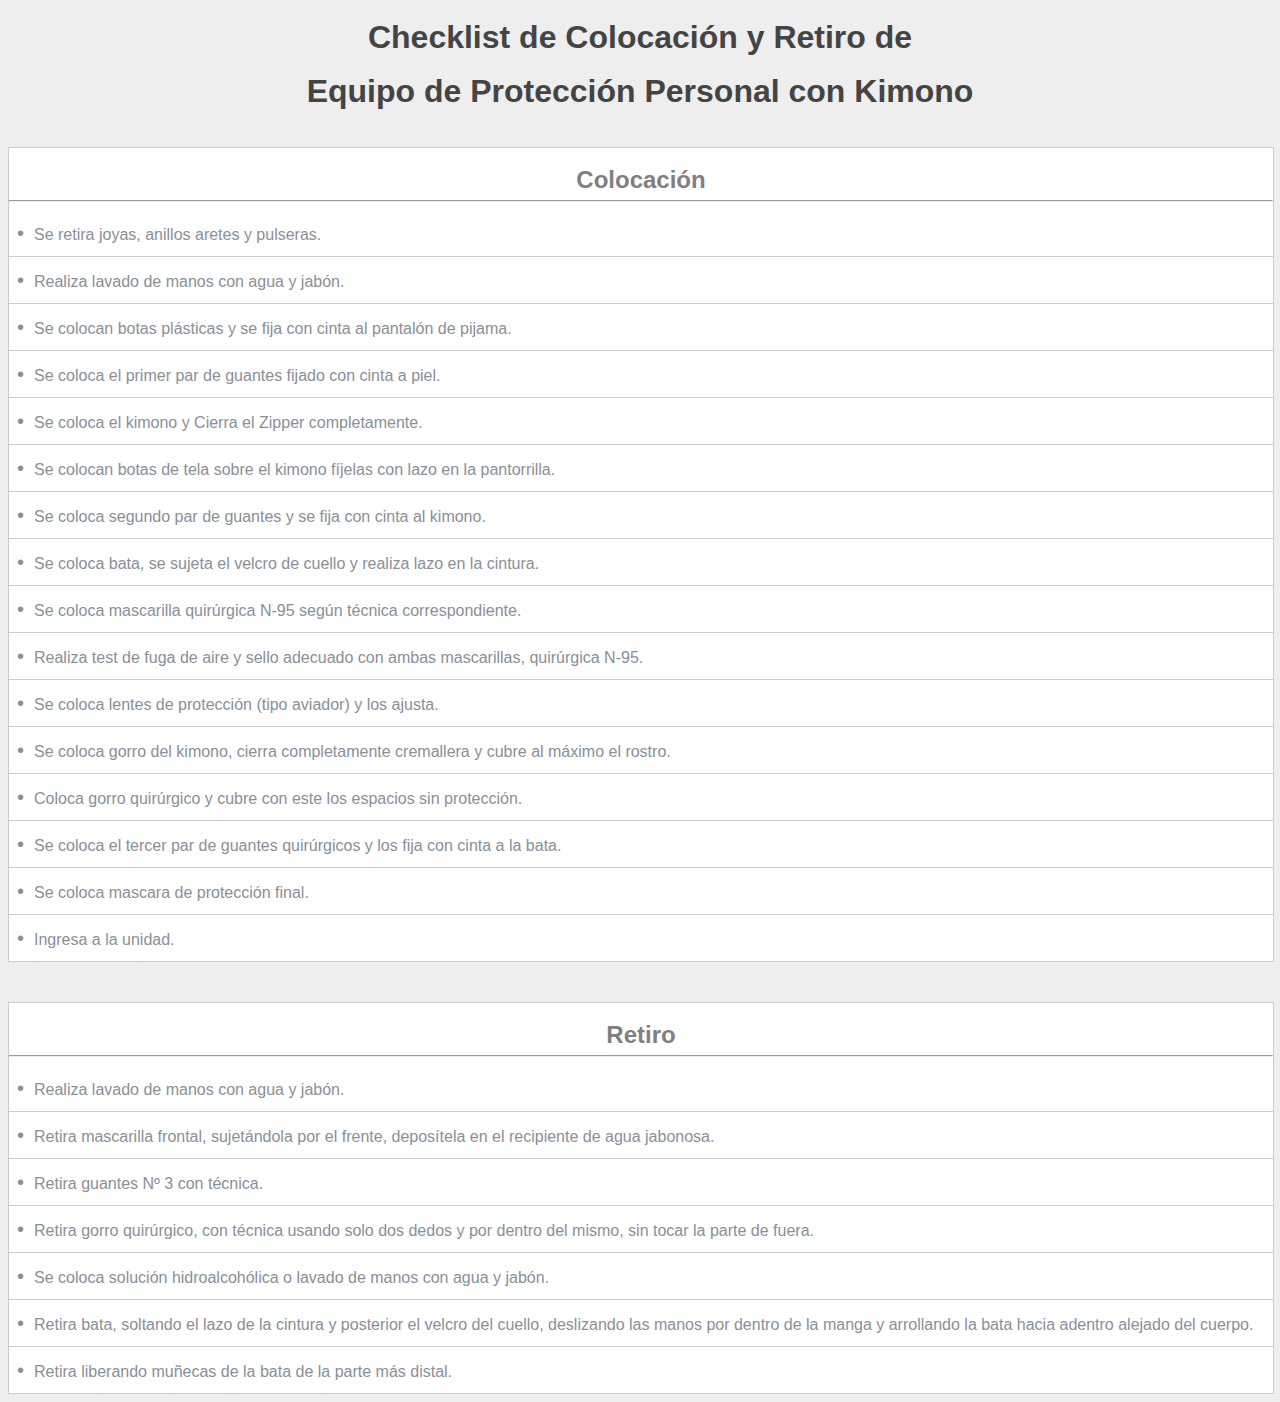
==== kimono/index.html @ dfc2e404 "Kimono checklist" ====
<!doctype html>

<html lang="en">
<head>
  <meta charset="utf-8">

  <title>Checklist de Colocación y Retiro de Equipo de Protección Personal con Kimono</title>
  <meta name="author" content="cdeliens@gmail.com">

  <style>
      body {
  background: #eee;
  color: #444;
  font-family: 'Helvetica', arial, sans-serif;
}
.container {
  background: #fff;
  width: 100%;
  display: table;
  margin: 0 auto;
  margin-top: 40px;
  border: 1px solid #cfcbcc;
}
input {
  border: none;
  display: block;
  width: 98.4%;
  line-height: 1.5;
  padding: 8px 0 8px 10px;
  border-bottom: 1px solid #cfcbcc;
  outline: 0;
}
h1, h2 {
  text-align: center;
  margin-bottom: 0px;
  line-height: 1;
}
h2 {
  color: gray;
}
ul {
  list-style: none;
  margin: 0;
  padding: 0;
}
ul li {
  color: #899098;
  font-weight: 400;
  border-bottom: 1px solid #cfcbcc;
  line-height: 1.5;
  padding: 8px 8px;
  
}
ul li span {
  padding-left: 20px;
  white-space: pre-wrap;
  display: flex;
  
}
ul li:before {
  content: "\2022";
  padding: 10px 10px 0px 0px;
  font-size: 20px;
}
ul li:hover {
  cursor: pointer;
}
ul li:last-child {
  border-bottom: none;
}
.checked {
  color: green;
}
.checked:before {
  content: "\2713";
  padding: 10px 10px 0px 0px;
  font-size: 20px;
}
.checked:hover {
  text-decoration: none;
}

  </style>

</head>

<body>
    <h1>Checklist de Colocación y Retiro de</h1>
<h1>Equipo de Protección Personal con Kimono</h1>

<div class="container">
  <h2>Colocación</h2>
  <hr>
  <ul id="placement-list"></ul>
</div>

<div class="container">
    <h2>Retiro</h2>
    <hr>
    <ul id="withdraw-list"></ul>
  </div>
  <script>
      (function(){
  
  var placementList = document.querySelector('#placement-list'),
      withdrawList = document.querySelector('#withdraw-list')

  function store() {
      window.localStorage.placementList = placementList.innerHTML;
  }

  function  handleClick(e){
      var t = e.target;
      if(t.classList.contains('checked')){
        t.classList.remove('checked');
      } else {
        t.classList.add('checked');
      }
      store();
  }
  
  placementList.addEventListener('click',function(e){
      handleClick(e)
  },false)

  withdrawList.addEventListener('click',function(e){
      handleClick(e)
  },false)
  

  
  function getValues() {
    var storedPlacementList = window.localStorage.placementList;
    var storedWithdrawList = window.localStorage.withdrawList;
    if(!storedPlacementList || !storedWithdrawList) {
      placementList.innerHTML = '<li>Se retira joyas, anillos aretes y pulseras.</li>'+
                       '<li>Realiza lavado de manos con agua y jabón.</li>'+
                       '<li>Se colocan botas plásticas y se fija con cinta al pantalón de pijama.</li>'+
                       '<li>Se coloca el primer par de guantes fijado con cinta a piel.</li>'+
                       '<li>Se coloca el kimono y Cierra el Zipper completamente.</li>'+
                       '<li>Se colocan botas de tela sobre el kimono fíjelas con lazo en la pantorrilla.</li>'+
                       '<li>Se coloca segundo par de guantes y se fija con cinta al kimono.</li>'+
                       '<li>Se coloca bata, se sujeta el velcro de cuello y realiza lazo en la cintura.</li>'+
                       '<li>Se coloca mascarilla quirúrgica N-95 según técnica correspondiente.</li>'+
                       '<li>Realiza test de fuga de aire y sello adecuado con ambas mascarillas, quirúrgica N-95.</li>'+
                       '<li>Se coloca lentes de protección (tipo aviador) y los ajusta.</li>'+
                       '<li>Se coloca gorro del kimono, cierra completamente cremallera y cubre al máximo el rostro.</li>'+
                       '<li>Coloca gorro quirúrgico y cubre con este los espacios sin protección.</li>'+
                       '<li>Se coloca el tercer par de guantes quirúrgicos y los fija con cinta a la bata.</li>'+
                       '<li>Se coloca mascara de protección final.</li>'+
                       '<li>Ingresa a la unidad.</li>';
      withdrawList.innerHTML = '<li>Realiza lavado de manos con agua y jabón.</li>'+
                       '<li>Retira mascarilla frontal, sujetándola por el frente, deposítela en el recipiente de agua jabonosa.</li>'+
                       '<li>Retira guantes Nº 3 con técnica.</li>'+
                       '<li>Retira gorro quirúrgico, con técnica usando solo dos dedos y por dentro del mismo, sin tocar la parte de fuera.</li>'+
                       '<li>Se coloca solución hidroalcohólica o lavado de manos con agua y jabón.</li>'+
                       '<li>Retira bata, soltando el lazo de la cintura y posterior el velcro del cuello, deslizando las manos por dentro de la manga y arrollando la bata hacia adentro alejado del cuerpo.</li>'+
                       '<li>Retira liberando muñecas de la bata de la parte más distal.</li>'
                       '<li>Se coloca solución hidroalcohólica o lavado de manos con agua y jabón.</li>'+
                       '<li>Retira las botas soltando los lazos con una sola mano y depositándolas en canasta correspondiente.</li>'+
                       '<li>Se coloca solución hidroalcohólica o lavado de manos con agua y jabón.</li>'+
                       '<li>Bajar cremallera del frente del kimono completamente.</li>'+
                       '<li>Retira gorro del kimono metiendo las manos por el cuello abriendo el gorro y liberando los hombros de arriba hacia abajo con movimientos suaves.</li>'+
                       '<li>Sale de la habitación y retira botas plásticas.</li>'+
                       '<li>Se coloca solución hidroalcohólica.</li>'+
                       '<li>Retira guantes Nº 1 según la técnica.</li>'+
                       '<li>Se realiza lavado de manos con agua y jabón técnica médica.</li>';
    }

    else {
      placementList.innerHTML = storedPlacementList;
      withdrawList.innerHTML = storedWithdrawList;
    }
  }
  getValues();
})();
  </script>
</body>
</html>
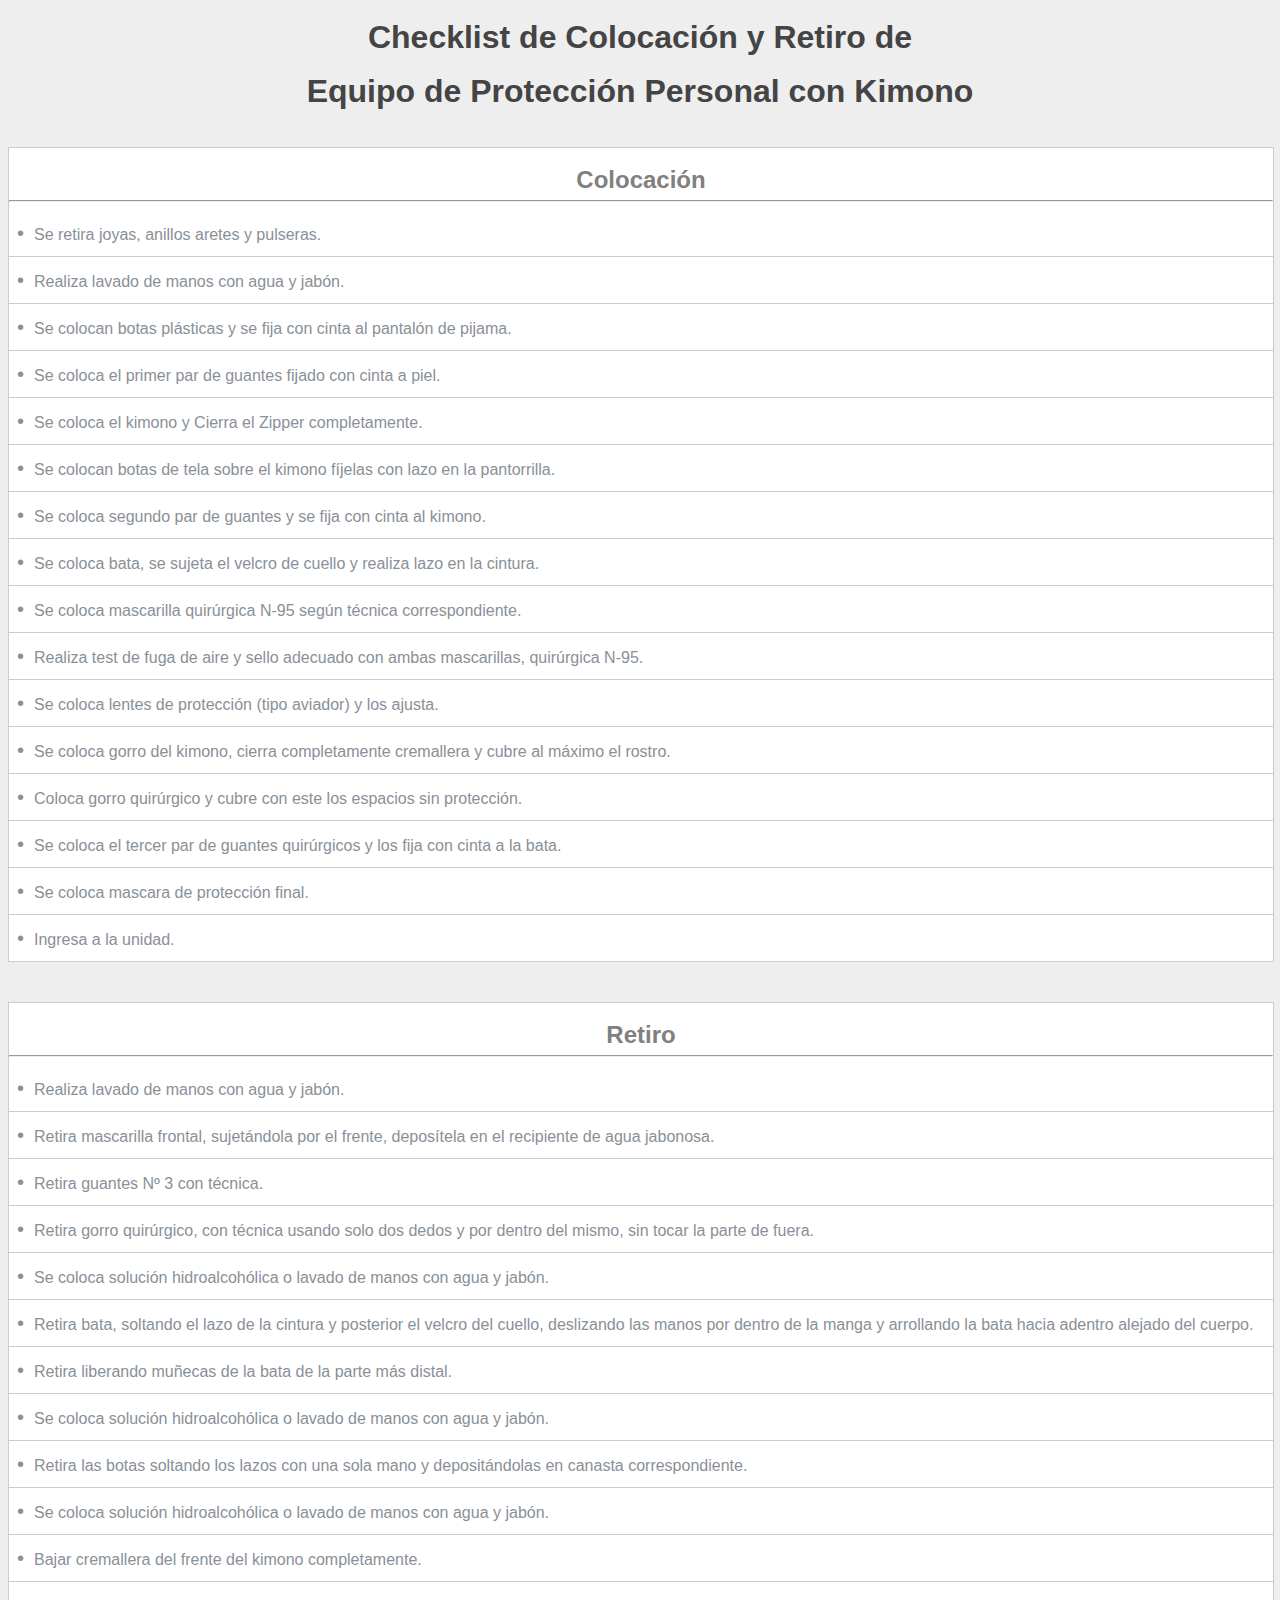
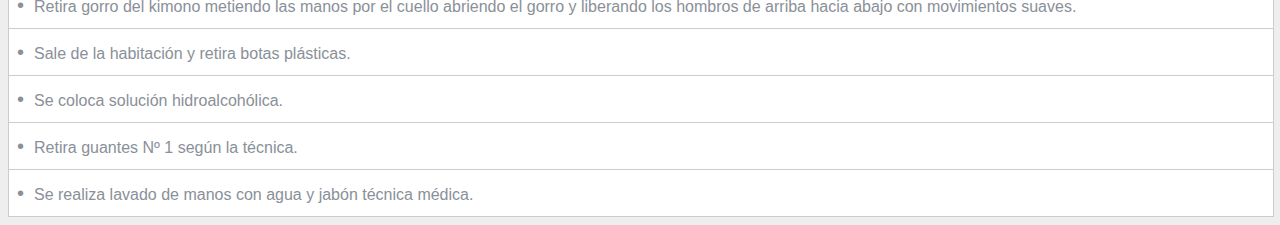
==== commit 7aad6e34: "Fixes concatenation issue" ====
--- a/kimono/index.html
+++ b/kimono/index.html
@@ -105,8 +105,9 @@
   var placementList = document.querySelector('#placement-list'),
       withdrawList = document.querySelector('#withdraw-list')
 
-  function store() {
+  function store(list) {
       window.localStorage.placementList = placementList.innerHTML;
+      window.localStorage.withdrawList = withdrawList.innerHTML;
   }
 
   function  handleClick(e){
@@ -132,7 +133,7 @@
   function getValues() {
     var storedPlacementList = window.localStorage.placementList;
     var storedWithdrawList = window.localStorage.withdrawList;
-    if(!storedPlacementList || !storedWithdrawList) {
+    if(!storedPlacementList && !storedWithdrawList) {
       placementList.innerHTML = '<li>Se retira joyas, anillos aretes y pulseras.</li>'+
                        '<li>Realiza lavado de manos con agua y jabón.</li>'+
                        '<li>Se colocan botas plásticas y se fija con cinta al pantalón de pijama.</li>'+
@@ -155,7 +156,7 @@
                        '<li>Retira gorro quirúrgico, con técnica usando solo dos dedos y por dentro del mismo, sin tocar la parte de fuera.</li>'+
                        '<li>Se coloca solución hidroalcohólica o lavado de manos con agua y jabón.</li>'+
                        '<li>Retira bata, soltando el lazo de la cintura y posterior el velcro del cuello, deslizando las manos por dentro de la manga y arrollando la bata hacia adentro alejado del cuerpo.</li>'+
-                       '<li>Retira liberando muñecas de la bata de la parte más distal.</li>'
+                       '<li>Retira liberando muñecas de la bata de la parte más distal.</li>'+
                        '<li>Se coloca solución hidroalcohólica o lavado de manos con agua y jabón.</li>'+
                        '<li>Retira las botas soltando los lazos con una sola mano y depositándolas en canasta correspondiente.</li>'+
                        '<li>Se coloca solución hidroalcohólica o lavado de manos con agua y jabón.</li>'+
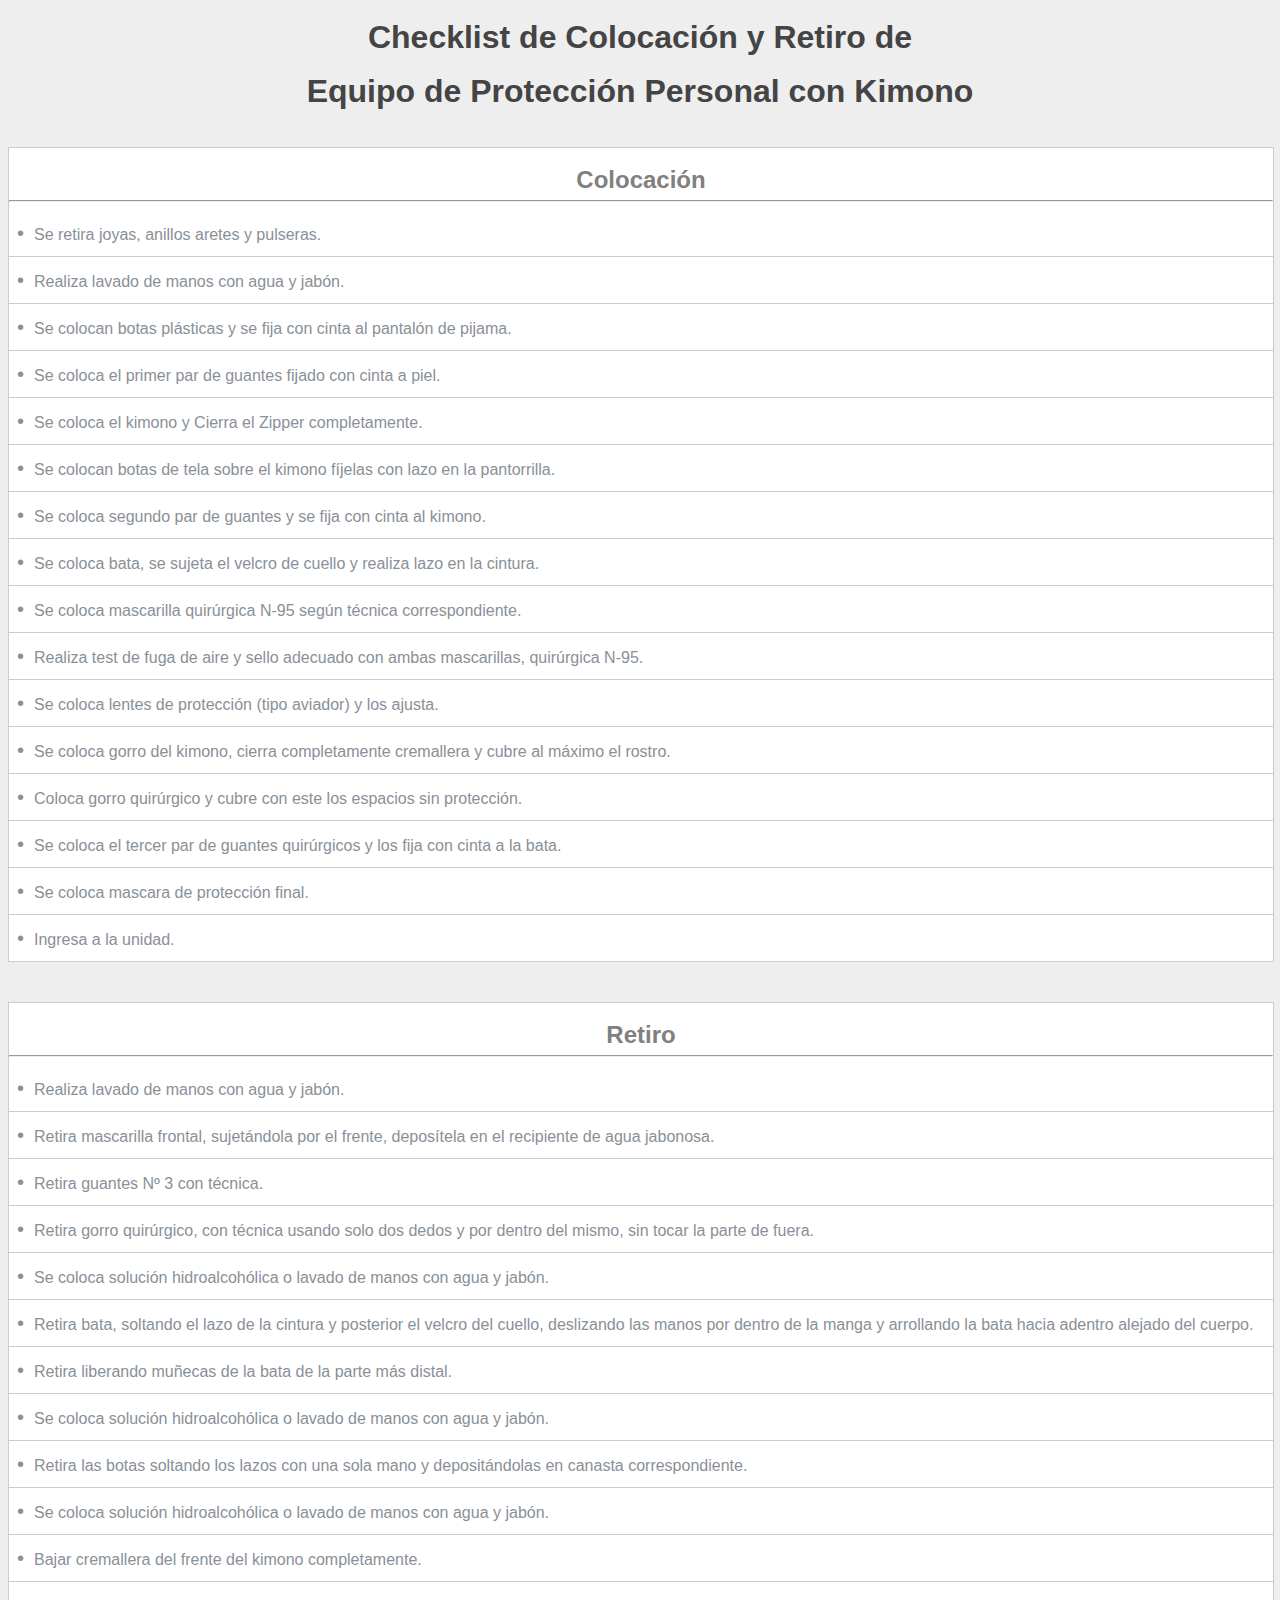
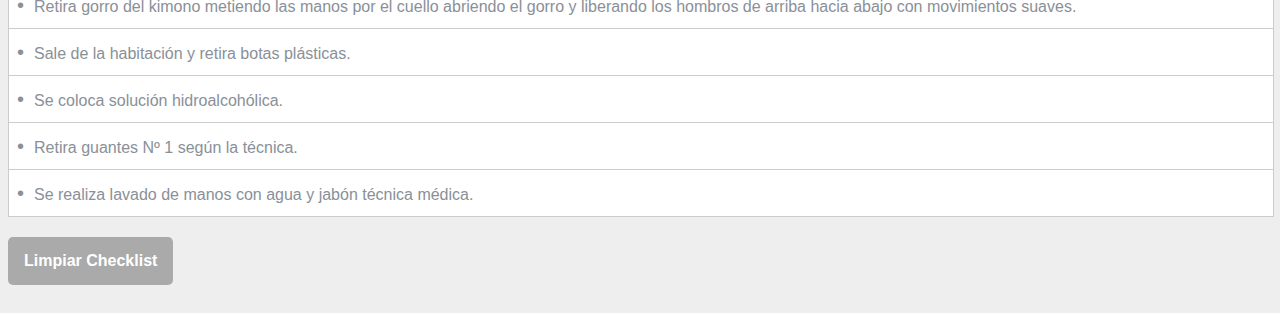
==== commit 981f2cf4: "Clear checklist button" ====
--- a/kimono/index.html
+++ b/kimono/index.html
@@ -1,13 +1,14 @@
 <!doctype html>
 
 <html lang="en">
-<head>
-  <meta charset="utf-8">
-
-  <title>Checklist de Colocación y Retiro de Equipo de Protección Personal con Kimono</title>
-  <meta name="author" content="cdeliens@gmail.com">
-
-  <style>
+  <head>
+    <meta charset="utf-8">
+
+    <title>Checklist de Colocación y Retiro de Equipo de Protección Personal con
+      Kimono</title>
+    <meta name="author" content="cdeliens@gmail.com">
+
+    <style>
       body {
   background: #eee;
   color: #444;
@@ -20,6 +21,28 @@
   margin: 0 auto;
   margin-top: 40px;
   border: 1px solid #cfcbcc;
+}
+.button {
+	display: inline-block;
+  margin: 0;
+  padding: 0.75rem 1rem;
+	border: 0;
+	border-radius: 0.317rem;
+	background-color: #aaa;
+	color: #fff;
+	text-decoration: none;
+	font-weight: 700;
+	font-size: 1rem;
+  line-height: 1.5;
+	font-family: "Helvetica Neue", Arial, sans-serif;
+	cursor: pointer;
+	-webkit-appearance: none;
+  -webkit-font-smoothing: antialiased;
+  margin: 20px 0 20px;
+}
+
+.button:hover {
+	opacity: 0.85;
 }
 input {
   border: none;
@@ -82,32 +105,35 @@
 
   </style>
 
-</head>
-
-<body>
+  </head>
+
+  <body>
     <h1>Checklist de Colocación y Retiro de</h1>
-<h1>Equipo de Protección Personal con Kimono</h1>
-
-<div class="container">
-  <h2>Colocación</h2>
-  <hr>
-  <ul id="placement-list"></ul>
-</div>
-
-<div class="container">
-    <h2>Retiro</h2>
-    <hr>
-    <ul id="withdraw-list"></ul>
-  </div>
-  <script>
+    <h1>Equipo de Protección Personal con Kimono</h1>
+    <div class="container">
+      <h2>Colocación</h2>
+      <hr>
+      <ul id="placement-list"></ul>
+    </div>
+
+    <div class="container">
+      <h2>Retiro</h2>
+      <hr>
+      <ul id="withdraw-list"></ul>
+
+    </div>
+    <button class="button" onclick="localStorage.clear();location.reload();">
+      Limpiar Checklist
+    </button>
+    <script>
       (function(){
   
   var placementList = document.querySelector('#placement-list'),
       withdrawList = document.querySelector('#withdraw-list')
 
   function store(list) {
-      window.localStorage.placementList = placementList.innerHTML;
-      window.localStorage.withdrawList = withdrawList.innerHTML;
+      window.localStorage.placementListKimono = placementList.innerHTML;
+      window.localStorage.withdrawListKimono = withdrawList.innerHTML;
   }
 
   function  handleClick(e){
@@ -131,8 +157,8 @@
 
   
   function getValues() {
-    var storedPlacementList = window.localStorage.placementList;
-    var storedWithdrawList = window.localStorage.withdrawList;
+    var storedPlacementList = window.localStorage.placementListKimono;
+    var storedWithdrawList = window.localStorage.withdrawListBata;
     if(!storedPlacementList && !storedWithdrawList) {
       placementList.innerHTML = '<li>Se retira joyas, anillos aretes y pulseras.</li>'+
                        '<li>Realiza lavado de manos con agua y jabón.</li>'+
@@ -176,5 +202,5 @@
   getValues();
 })();
   </script>
-</body>
+  </body>
 </html>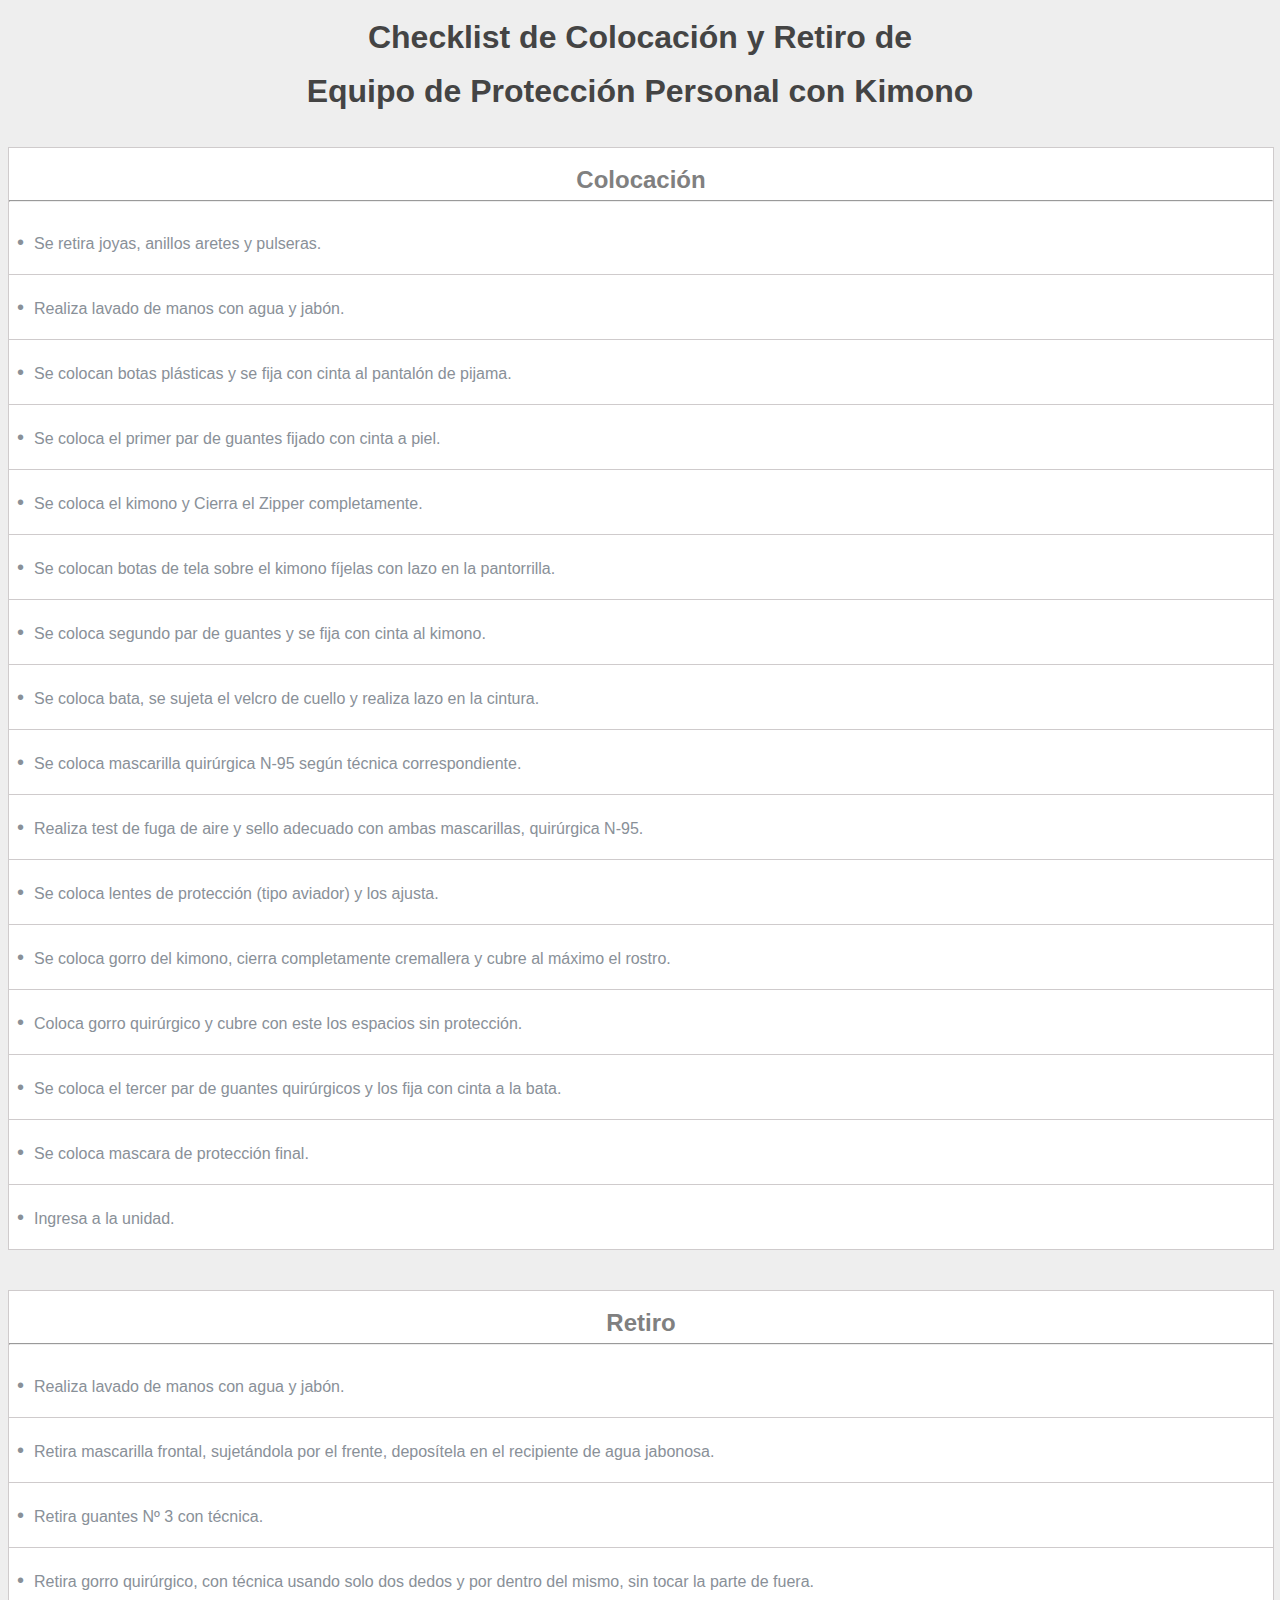
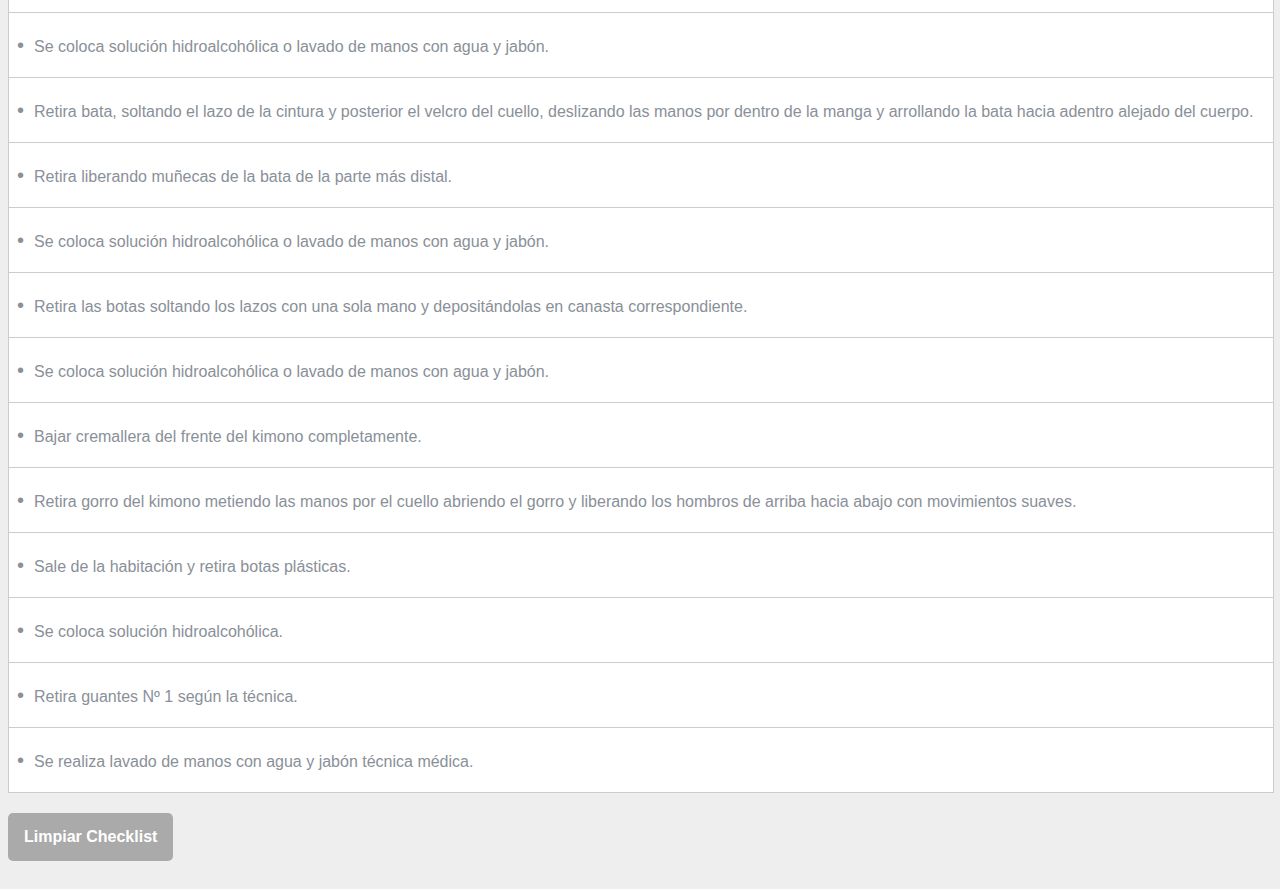
==== commit 35c133bf: "A little more padding for the list" ====
--- a/kimono/index.html
+++ b/kimono/index.html
@@ -70,8 +70,8 @@
   color: #899098;
   font-weight: 400;
   border-bottom: 1px solid #cfcbcc;
-  line-height: 1.5;
-  padding: 8px 8px;
+  line-height: 2;
+  padding: 12px 8px;
   
 }
 ul li span {
